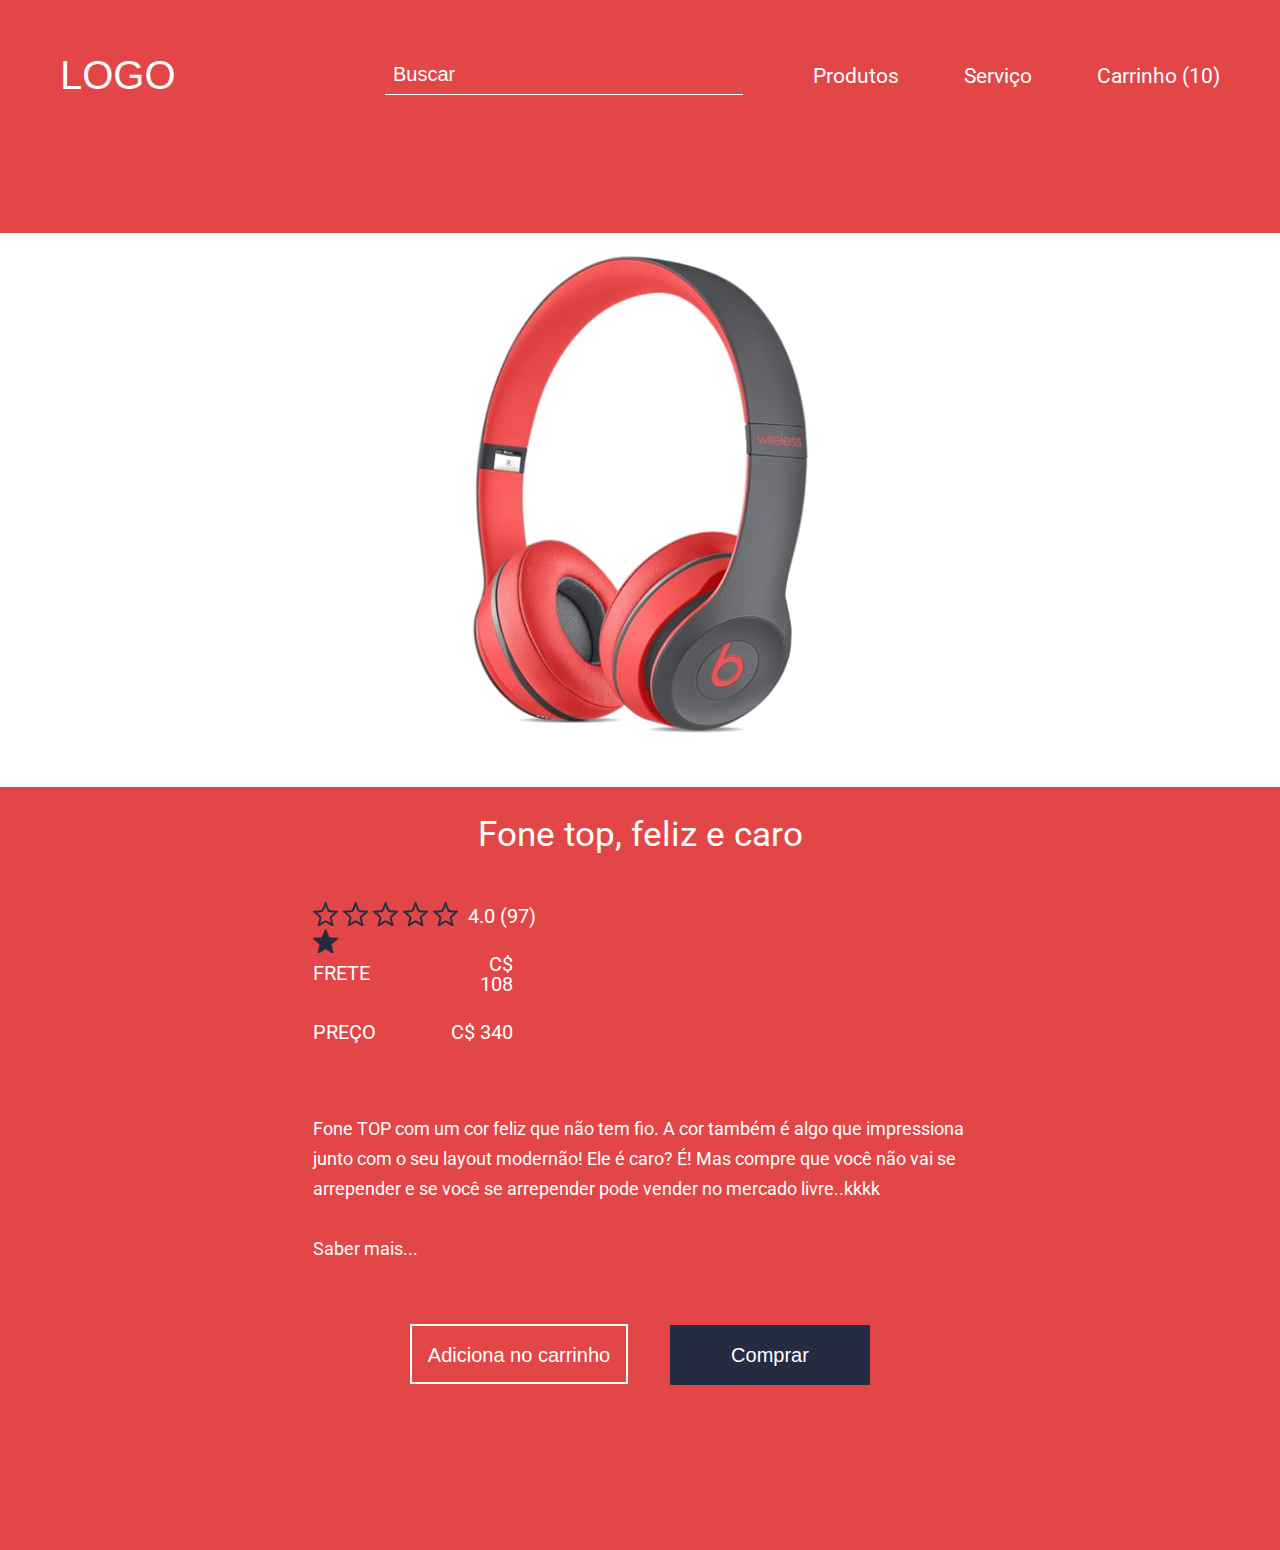
==== index.html @ 0a5196cf "Fim aula 015 - Preenchendo coração e estrelas" ====
<!DOCTYPE html>
<html>
  <head>
    <meta charset="utf-8" />
    <meta name="viewport" content="width=device-width; initial-scale=1.0" />
    <title>Loja de Fone</title>

    <link
      href="https://fonts.googleapis.com/css?family=Roboto:300,400,700"
      rel="stylesheet"
    />

    <link rel="stylesheet" href="css/reset.css" />
    <link rel="stylesheet" href="css/base.css" />
    <link rel="stylesheet" href="css/container-store.css" />
    <link rel="stylesheet" href="css/header-store.css" />
    <link rel="stylesheet" href="css/photo-product.css" />
    <link rel="stylesheet" href="css/wrap-product.css" />
    <link rel="stylesheet" href="css/description-product.css" />
    <link rel="stylesheet" href="css/button-store.css" />
  </head>

  <body>
    <div class="container-store">
      <header class="header-store">
        <h1 class="title">Logo</h1>

        <nav class="navigation">
          <input type="search" placeholder="Buscar" />
          <a class="action" href="http://collabcode.training">Produtos</a>
          <a class="action" href="http://collabcode.training">Serviço</a>
          <a class="action -last" href="http://collabcode.training"
            >Carrinho (10)</a
          >
        </nav>
      </header>

      <figure class="photo-product">
        <img class="photo" src="img/fone.png" alt="Fone de ouvido" />
      </figure>

      <section class="wrap-product">
        <dl class="description-product">
          <dt class="title">Fone top, feliz e caro</dt>

          <dd class="item -heart">
            <img class="icon" src="img/heart.png" alt="Like" />
            <img class="icon -active" src="img/heart-active.png" alt="Like" />
          </dd>
          <dd class="item -star">
            <ol>
              <li class="star -active">
                <img class="icon" src="img/star.png" alt="Estrela" />
                <img
                  class="icon -active"
                  src="img/star-active.png"
                  alt="Estrela"
                />
              </li>
              <li class="star">
                <img class="icon" src="img/star.png" alt="Estrela" />
                <img
                  class="icon -active"
                  src="img/star-active.png"
                  alt="Estrela"
                />
              </li>
              <li class="star">
                <img class="icon" src="img/star.png" alt="Estrela" />
                <img
                  class="icon -active"
                  src="img/star-active.png"
                  alt="Estrela"
                />
              </li>
              <li class="star">
                <img class="icon" src="img/star.png" alt="Estrela" />
                <img
                  class="icon -active"
                  src="img/star-active.png"
                  alt="Estrela"
                />
              </li>
              <li class="star">
                <img class="icon" src="img/star.png" alt="Estrela" />
                <img
                  class="icon -active"
                  src="img/star-active.png"
                  alt="Estrela"
                />
              </li>
            </ol>
          </dd>
          <dd class="item -number">4.0 (97)</dd>
          <dd class="item -info">
            <strong class="contrast">Frete</strong> C$ 108
          </dd>
          <dd class="item -info -last">
            <strong class="contrast">Preço</strong> C$ 340
          </dd>
          <dd class="text">
            Fone TOP com um cor feliz que não tem fio. A cor também é algo que
            impressiona junto com o seu layout modernão! Ele é caro? É! Mas
            compre que você não vai se arrepender e se você se arrepender pode
            vender no mercado livre..kkkk
          </dd>
          <dd class="text -more">
            <a href="" class="action">Saber mais...</a>
          </dd>
        </dl>

        <div class="buttons">
          <button class="button-store -second">Adiciona no carrinho</button>

          <a class="button-store" href="comprar.html">Comprar</a>
        </div>
      </section>
    </div>

    <script src="js/description-product.js"></script>
    <script src="js/home.js"></script>
  </body>
</html>
---- css/base.css ----
html,
body {
  height: 100%;
}

body {
  background-color: #252a34;
  background-image: linear-gradient(to bottom, #252a34, #ff2e63);
}
---- css/container-store.css ----
.container-store {
  box-sizing: border-box;
  background-color: #e24647;
  width: 90%;
  max-width: 1330px;
  padding: 55px 60px 165px 0;
  position: absolute;
  left: 50%;
  top: 50%;
  transform: translateX(-50%) translateY(-50%);
}

@media (max-width: 1470px), (max-height: 952px) {
  .container-store {
    position: static;
    transform: none;
    width: 100%;
    max-width: 100%;
  }
}

@media (max-width: 1310px) {
  .container-store {
    padding-right: 0;
  }
}

@media (max-height: 952px) {
  .container-store {
    max-width: 1330px;
    margin-left: auto;
    margin-right: auto;
  }
}
---- css/header-store.css ----
.header-store {
  color: #fff;
  overflow: hidden;
  margin-bottom: 138px;
  padding-left: 60px;
}

.header-store > .title {
  font-size: 40px;
  font-family: Arial, "Roboto", sans-serif;
  float: left;
  text-transform: uppercase;
  cursor: pointer;
}

.header-store > .navigation {
  font-size: 21px;
  font-family: "Segoe UI", "Roboto", sans-serif;
  float: right;
}

.header-store [type="search"] {
  background: transparent;
  border: none;
  border-bottom: 1px solid #fff;
  color: inherit;
  font-family: Arial, "Roboto", sans-serif;
  font-size: 20px;
  padding: 8px;
  width: 358px;
  margin-right: 65px;
  vertical-align: bottom;
}

.header-store [type="search"]::placeholder {
  color: inherit;
}

.header-store .action {
  display: inline-block;
  text-decoration: none;
  color: inherit;
  margin-right: 60px;
  padding-bottom: 8px;
  position: relative;
}

.header-store .action.-last {
  margin-right: 0;
}

.header-store .action:after {
  content: "";
  height: 1px;
  width: 100%;
  background-color: #fff;
  position: absolute;
  bottom: 0;
  left: 0;
  transform: scaleX(0);
  transition: transform 200ms linear;
  transform-origin: center left;
}

.header-store .action:hover:after {
  transform: scale(1);
}

@media (max-width: 1310px) {
  .header-store {
    padding-right: 60px;
  }
}

@media (max-width: 1235px) {
  .header-store {
    margin-bottom: 70px;
  }

  .header-store > .title {
    float: none;
    text-align: center;
    margin-bottom: 20px;
  }

  .header-store > .navigation {
    float: none;
    text-align: center;
  }
}

@media (max-width: 955px) {
  .header-store {
    padding-left: 30px;
    padding-right: 30px;
  }
  .header-store [type="search"] {
    display: none;
  }
}

@media (max-width: 530px) {
  .header-store {
    margin-bottom: 40px;
  }
  .header-store .action {
    margin-right: 30px;
  }
}

@media (max-width: 465px) {
  .header-store .action {
    margin-right: 15px;
  }
}

@media (max-width: 375px) {
  .header-store {
    padding-left: 16px;
    padding-right: 16px;
    margin-bottom: 20px;
  }

  .header-store .action {
    margin-right: 8px;
  }
}

@media (max-width: 335px) {
  .header-store > .navigation {
    display: none;
  }
}
---- css/photo-product.css ----
.photo-product {
  background-color: #fff;
  display: inline-block;
  height: 554px;
  vertical-align: middle;
  border-top-right-radius: 150px;
  border-bottom-right-radius: 150px;
  margin-right: 157px;
}

@media (max-width: 1325px) {
  .photo-product {
    margin-right: 140px;
    text-align: center;
  }
}

@media (max-width: 1310px) {
  .photo-product {
    display: block;
    margin-right: 0;
    margin-bottom: 30px;
    border-radius: 0;
  }
}

@media (max-width: 560px) {
  .photo-product {
    height: auto;
  }
  .photo-product > .photo {
    width: 100%;
  }
}
---- css/wrap-product.css ----
.wrap-product {
  display: inline-block;
  width: 554px;
  vertical-align: middle;
  position: relative;
}

.wrap-product > .buttons {
  position: absolute;
  bottom: 0;
  transform: translateY(calc(100% + 98px));
}

@media (max-width: 1310px) {
  .wrap-product {
    width: 100%;
  }

  .wrap-product > .buttons {
    position: static;
    width: 100%;

    margin-left: auto;
    margin-right: auto;
    text-align: center;
    transform: none;
  }
}
---- css/description-product.css ----
.description-product {
  font-family: "Roboto", sans-serif;
  color: #fff;
}

.description-product > .title {
  font-size: 25px;
  margin-bottom: 50px;
}

.description-product > .item {
  font-size: 20px;
  margin-bottom: 28px;
}

.description-product > .item.-heart {
  position: absolute;
  transform: translateX(-100%);
  top: 8px;
  left: -47px;
  cursor: pointer;
  width: 33;
  height: 29px;
}

.description-product > .item.-active {
  background-color: #252c41;
}

.description-product > .item.-star {
  margin-bottom: 10px;
  cursor: pointer;
}

.description-product .icon {
  transition: transform 50ms linear;
}

.description-product .icon:hover {
  transform: scale(1.1);
}

.description-product .icon.-active {
  display: none;
}

.description-product > .item.-active .icon {
  display: none;
}

.description-product > .item.-active .icon.-active {
  display: block;
}

.description-product .star {
  display: inline-block;
}

.description-product .star.-active > .-icon {
  display: none;
}

.description-product .star.-active > .-active {
  display: block;
}

.description-product > .item.-star + .item {
  margin-left: 7px;
}

.description-product > .item.-info {
  width: 200px;
  text-align: right;
}

.description-product > .item.-last {
  margin-bottom: 72px;
}

.description-product .contrast {
  text-transform: uppercase;
  float: left;
}

.description-product > .text {
  font-size: 18px;
  line-height: 30px;
  margin-bottom: 30px;
}

.description-product > .text.-more {
  margin-bottom: 0;
}

.description-product .action {
  color: inherit;
  text-decoration: none;
}

@media (max-width: 1310px) {
  .description-product {
    width: 50%;
    min-width: 655px;
    margin: 0 auto 60px;
  }

  .description-product > .title {
    font-size: 35px;
    text-align: center;
  }

  .description-product > .item.-star {
    float: left;
    margin-right: 10px;
  }
  .description-product > .item.-number {
    padding-top: 4px;
  }
}

@media (max-width: 720px) {
  .description-product {
    width: 90%;
    min-width: auto;
  }
}
---- css/button-store.css ----
.button-store {
  display: inline-block;
  box-sizing: border-box;
  background-color: #252c41;
  font-size: 20px;
  color: #fff;
  font-family: Arial, "Roboto", sans-serif;
  width: 200px;
  height: 60px;
  line-height: 60px;
  margin-right: 0;
  text-align: center;
  text-decoration: none;
  border: none;
  cursor: pointer;

  transition: all 300ms linear;
}

.button-store:hover,
.button-store:focus {
  background-color: #fff;
  color: #e24647;
}

.button-store:active {
  transform: scale(0.9);
}

.button-store.-second {
  background-color: transparent;
  border: 2px solid #fff;
  width: 218px;
  line-height: 56px;
  margin-right: 38px;
}

.button-store.-second:hover,
.button-store.-second:focus {
  background-color: #fff;
  color: #e24647;
}

.button-store > button,
.button-store > a {
  font-size: inherit;
  background-color: inherit;
  border: none;
  color: inherit;
  text-decoration: inherit;
}

@media (max-width: 500px) {
  .button-store.-second {
    margin-right: 20px;
  }
}

@media (max-width: 470px) {
  .button-store,
  .button-store.-second {
    display: block;
    width: 90%;
    margin-left: auto;
    margin-right: auto;
  }

  .button-store.-second {
    margin-bottom: 20px;
  }
}
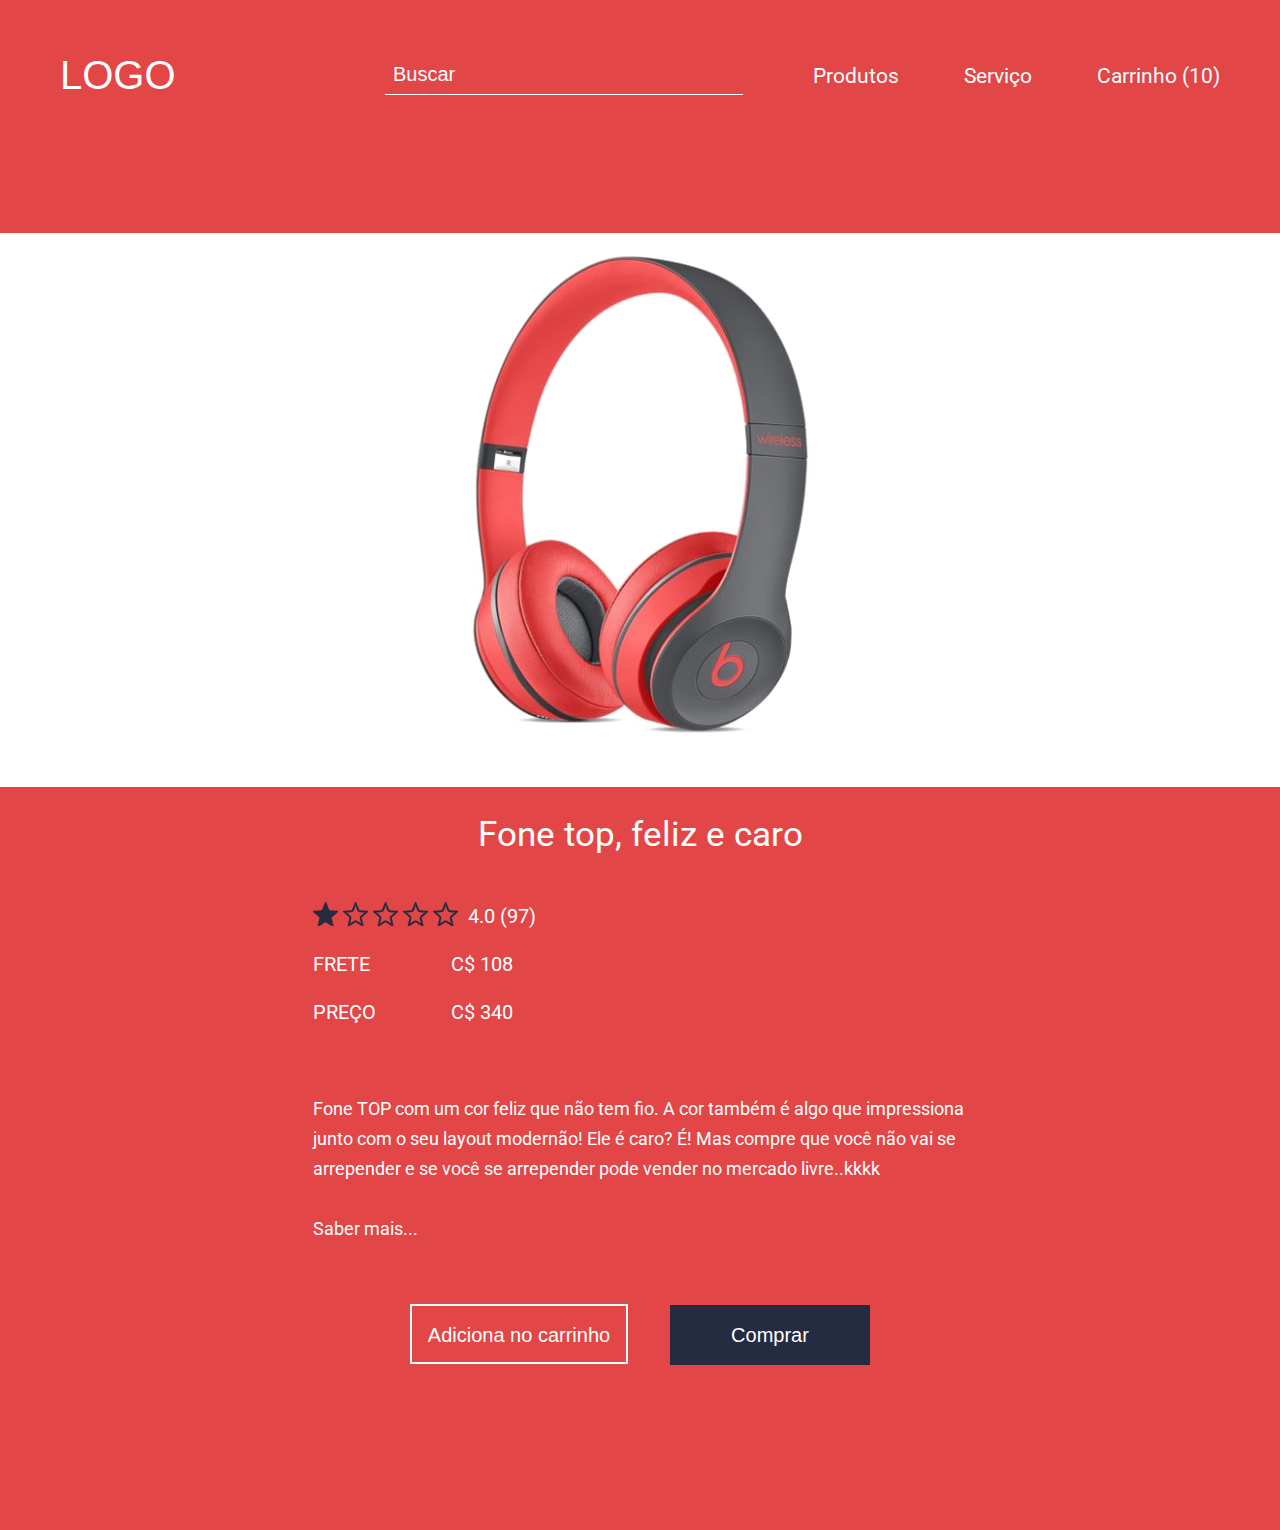
==== commit 19a5f906: "[015] - Desafio Único" ====
--- a/index.html
+++ b/index.html
@@ -49,7 +49,7 @@
           </dd>
           <dd class="item -star">
             <ol>
-              <li class="star -active">
+              <li class="star -active" id="1">
                 <img class="icon" src="img/star.png" alt="Estrela" />
                 <img
                   class="icon -active"
@@ -57,7 +57,7 @@
                   alt="Estrela"
                 />
               </li>
-              <li class="star">
+              <li class="star" id="2">
                 <img class="icon" src="img/star.png" alt="Estrela" />
                 <img
                   class="icon -active"
@@ -65,7 +65,7 @@
                   alt="Estrela"
                 />
               </li>
-              <li class="star">
+              <li class="star" id="3">
                 <img class="icon" src="img/star.png" alt="Estrela" />
                 <img
                   class="icon -active"
@@ -73,7 +73,7 @@
                   alt="Estrela"
                 />
               </li>
-              <li class="star">
+              <li class="star" id="4">
                 <img class="icon" src="img/star.png" alt="Estrela" />
                 <img
                   class="icon -active"
@@ -81,7 +81,7 @@
                   alt="Estrela"
                 />
               </li>
-              <li class="star">
+              <li class="star" id="5">
                 <img class="icon" src="img/star.png" alt="Estrela" />
                 <img
                   class="icon -active"
--- a/css/description-product.css
+++ b/css/description-product.css
@@ -56,11 +56,11 @@
   display: inline-block;
 }
 
-.description-product .star.-active > .-icon {
+.description-product .star.-active > .icon {
   display: none;
 }
 
-.description-product .star.-active > .-active {
+.description-product .star.-active > .icon.-active {
   display: block;
 }
 
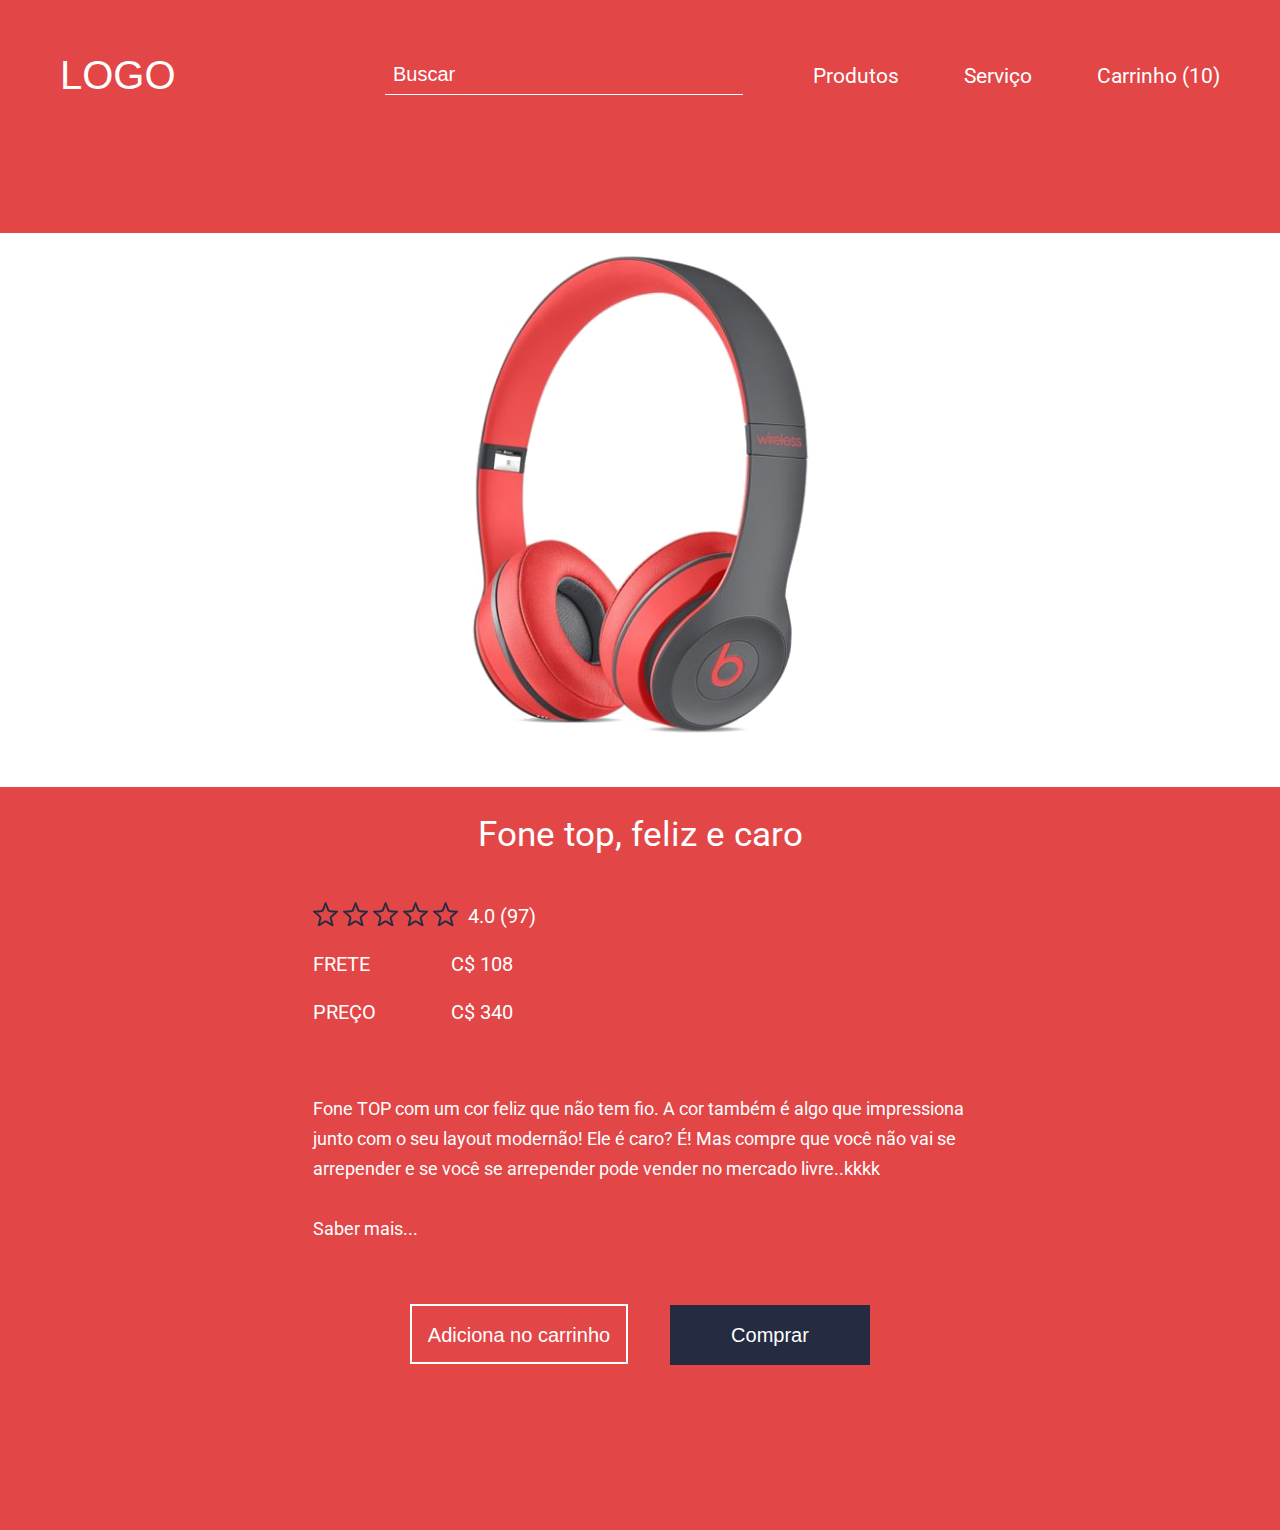
==== commit 5cd80908: "Fim aula 016 - Preenchimento das estrelas" ====
--- a/index.html
+++ b/index.html
@@ -49,7 +49,7 @@
           </dd>
           <dd class="item -star">
             <ol>
-              <li class="star -active" id="1">
+              <li class="star">
                 <img class="icon" src="img/star.png" alt="Estrela" />
                 <img
                   class="icon -active"
@@ -57,7 +57,7 @@
                   alt="Estrela"
                 />
               </li>
-              <li class="star" id="2">
+              <li class="star">
                 <img class="icon" src="img/star.png" alt="Estrela" />
                 <img
                   class="icon -active"
@@ -65,7 +65,7 @@
                   alt="Estrela"
                 />
               </li>
-              <li class="star" id="3">
+              <li class="star">
                 <img class="icon" src="img/star.png" alt="Estrela" />
                 <img
                   class="icon -active"
@@ -73,7 +73,7 @@
                   alt="Estrela"
                 />
               </li>
-              <li class="star" id="4">
+              <li class="star">
                 <img class="icon" src="img/star.png" alt="Estrela" />
                 <img
                   class="icon -active"
@@ -81,7 +81,7 @@
                   alt="Estrela"
                 />
               </li>
-              <li class="star" id="5">
+              <li class="star">
                 <img class="icon" src="img/star.png" alt="Estrela" />
                 <img
                   class="icon -active"
--- a/css/description-product.css
+++ b/css/description-product.css
@@ -21,10 +21,6 @@
   cursor: pointer;
   width: 33;
   height: 29px;
-}
-
-.description-product > .item.-active {
-  background-color: #252c41;
 }
 
 .description-product > .item.-star {
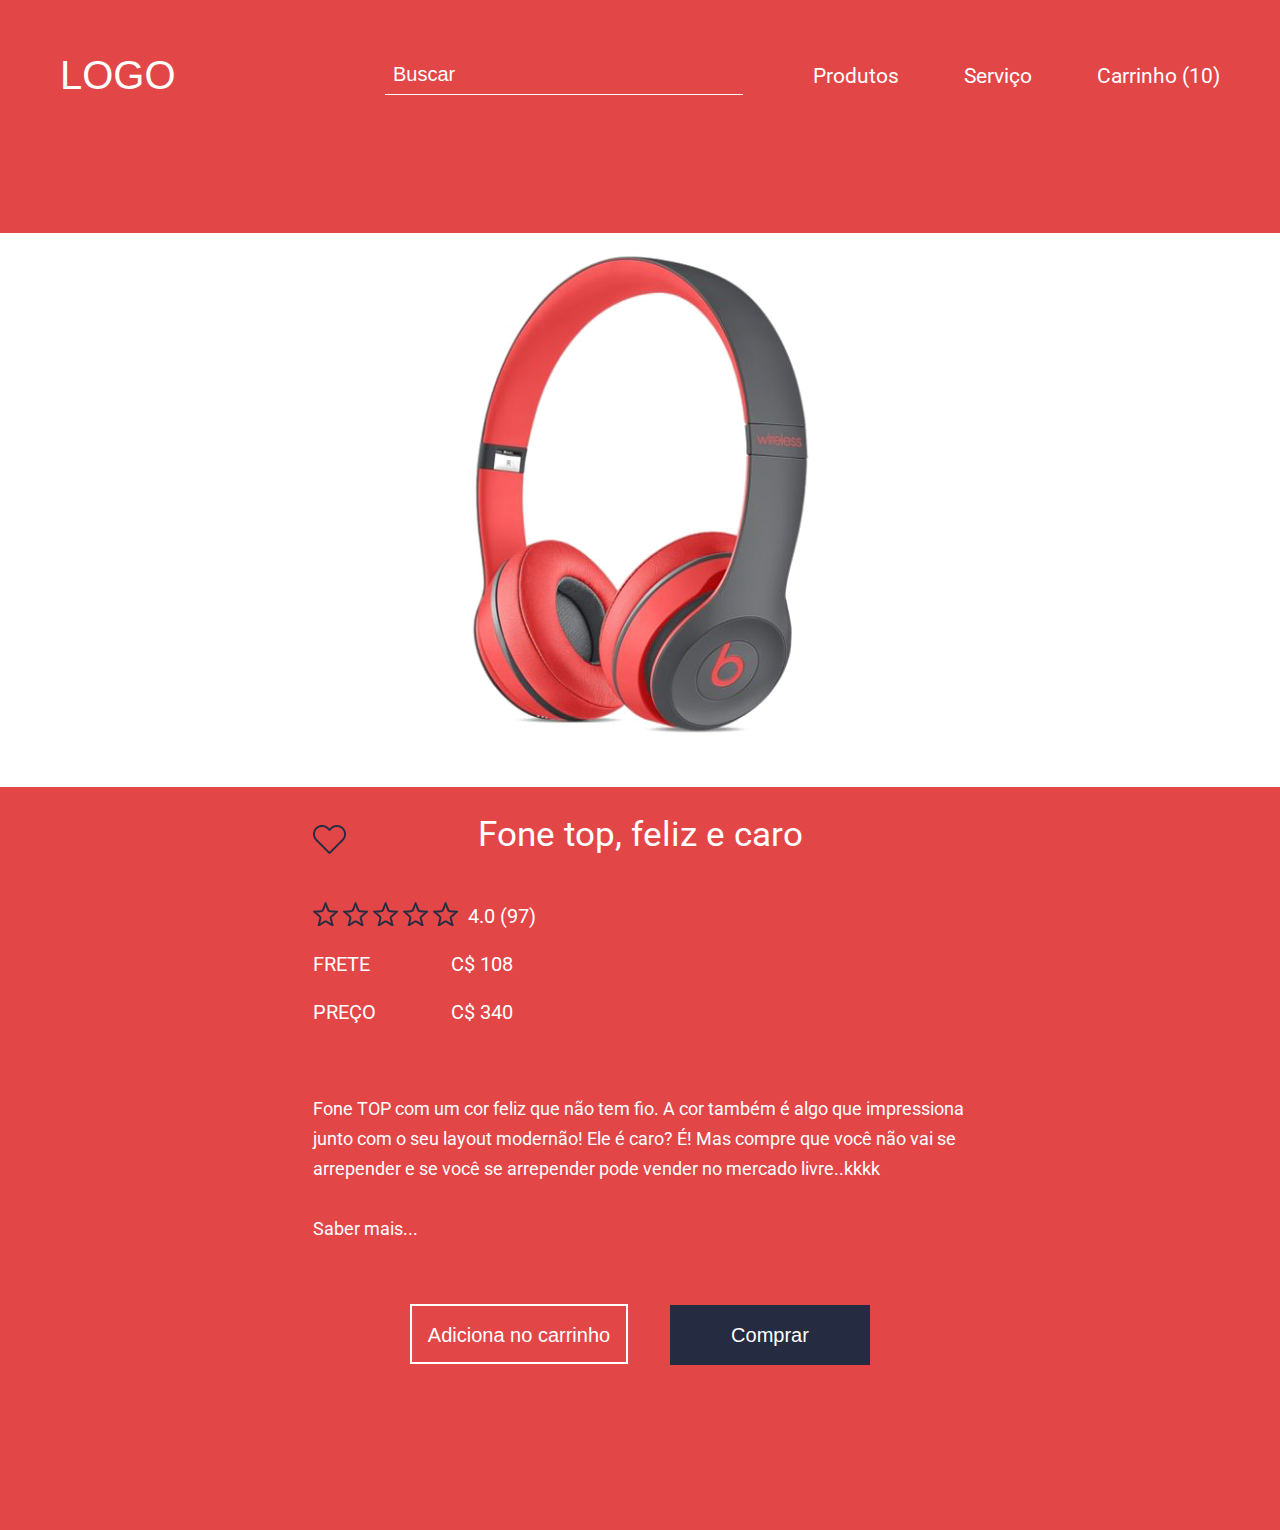
==== commit ad6a5d92: "Aula 017 - Fim (Coração adaptado e busca escondendo e voltando)" ====
--- a/index.html
+++ b/index.html
@@ -117,6 +117,7 @@
       </section>
     </div>
 
+    <script src="js/header-store.js"></script>
     <script src="js/description-product.js"></script>
     <script src="js/home.js"></script>
   </body>
--- a/css/header-store.css
+++ b/css/header-store.css
@@ -95,7 +95,18 @@
     padding-right: 30px;
   }
   .header-store [type="search"] {
-    display: none;
+    position: absolute;
+    top: 0;
+    left: 0;
+    transform: translateX(-88%);
+    background-color: #fff;
+    color: #000;
+    transition: transform 200ms linear;
+  }
+
+  .header-store .-active[type="search"] {
+    transition: transform 600ms cubic-bezier(0, 0, 0.96, 1.26);
+    transform: translateX(0);
   }
 }
 
--- a/css/description-product.css
+++ b/css/description-product.css
@@ -105,6 +105,11 @@
     text-align: center;
   }
 
+  .description-product > .item.-heart {
+    transform: none;
+    left: auto;
+  }
+
   .description-product > .item.-star {
     float: left;
     margin-right: 10px;
@@ -120,3 +125,9 @@
     min-width: auto;
   }
 }
+
+@media (max-width: 475px) {
+  .description-product > .item.-heart {
+    position: static;
+  }
+}
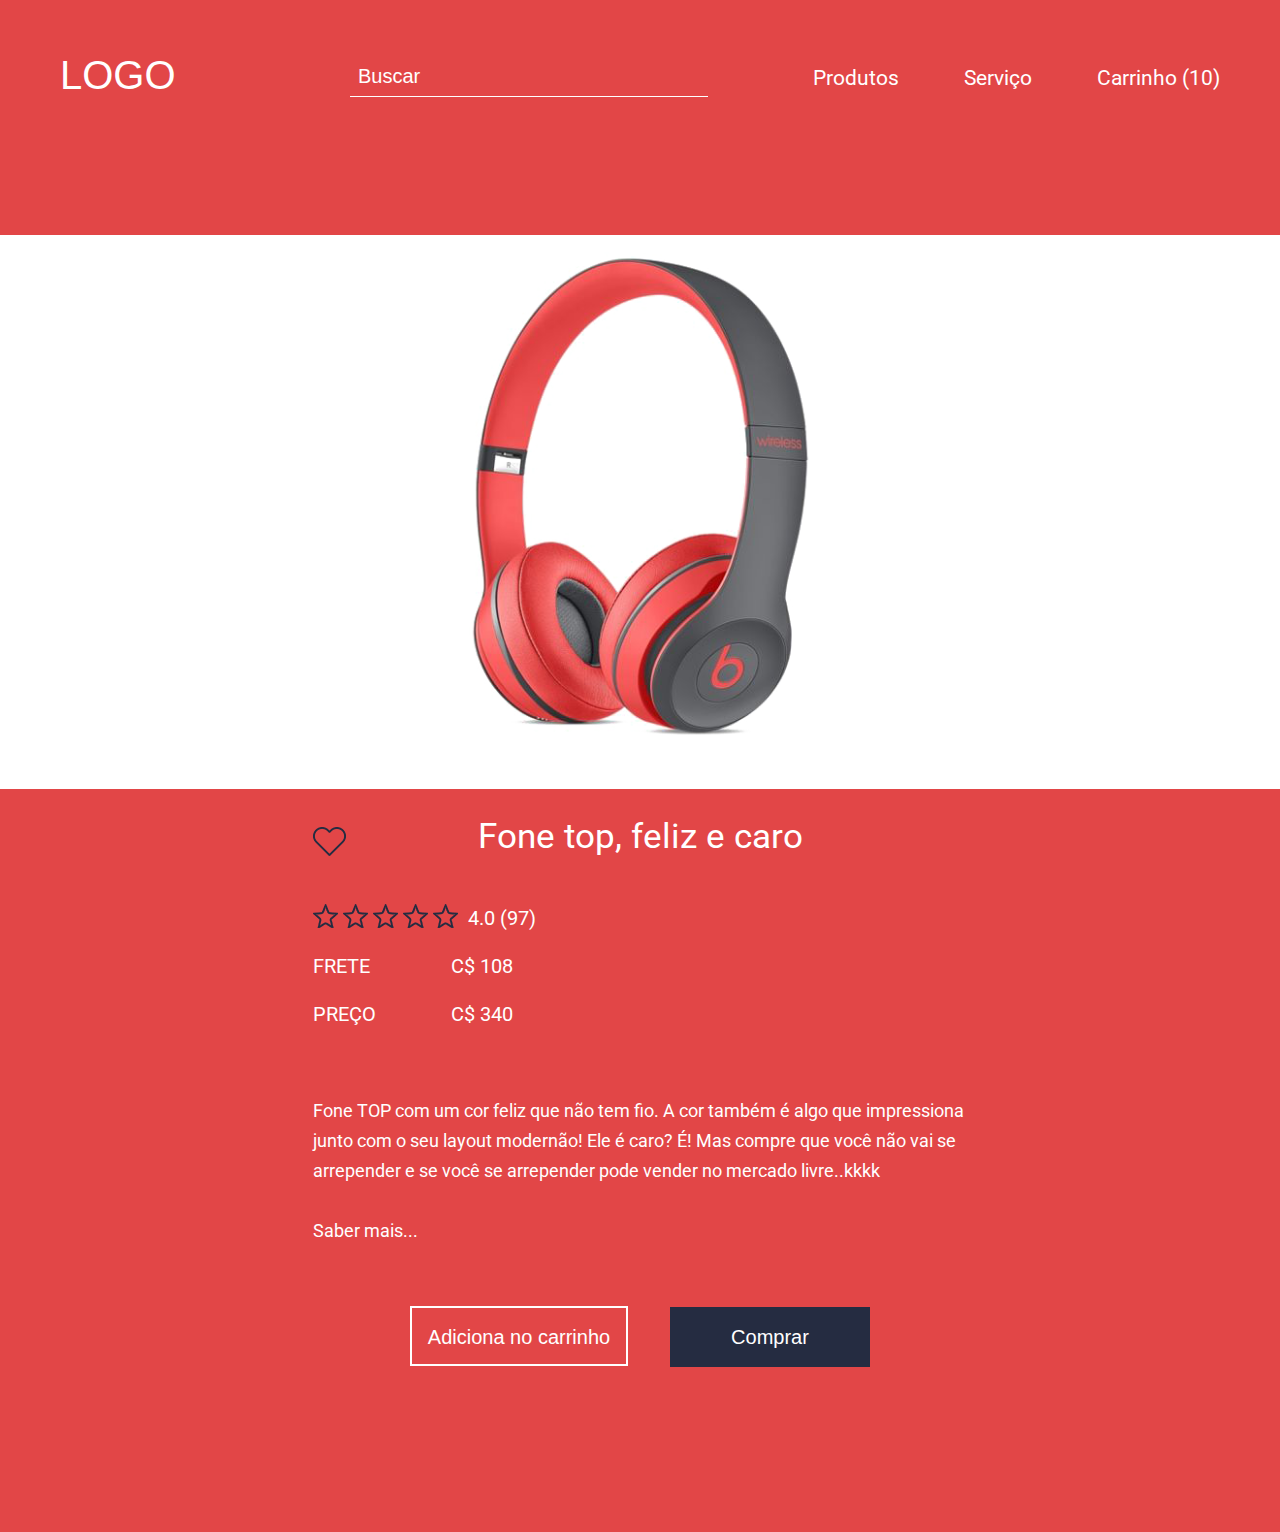
==== commit 4325762c: "[017] - Desafio Báscio e Itermediário" ====
--- a/index.html
+++ b/index.html
@@ -27,6 +27,7 @@
 
         <nav class="navigation">
           <input type="search" placeholder="Buscar" />
+          <img class="img-search" src="img/search.png" alt="Busca" />
           <a class="action" href="http://collabcode.training">Produtos</a>
           <a class="action" href="http://collabcode.training">Serviço</a>
           <a class="action -last" href="http://collabcode.training"
--- a/css/header-store.css
+++ b/css/header-store.css
@@ -34,6 +34,12 @@
 
 .header-store [type="search"]::placeholder {
   color: inherit;
+}
+
+.header-store .img-search {
+  height: 30px;
+  width: 30px;
+  visibility: hidden;
 }
 
 .header-store .action {
@@ -89,11 +95,26 @@
   }
 }
 
-@media (max-width: 955px) {
+@media (max-width: 990px) {
   .header-store {
     padding-left: 30px;
     padding-right: 30px;
   }
+  .header-store .img-search {
+    visibility: visible;
+    position: absolute;
+    top: 0;
+    left: 0;
+    margin-top: 5px;
+    margin-left: 5px;
+    transition: margin-left 200ms linear;
+  }
+
+  .header-store .img-search.-active {
+    transition: margin-left 600ms cubic-bezier(0, 0, 0.96, 1.26);
+    margin-left: 320px;
+  }
+
   .header-store [type="search"] {
     position: absolute;
     top: 0;
@@ -102,6 +123,7 @@
     background-color: #fff;
     color: #000;
     transition: transform 200ms linear;
+    display: inline-block;
   }
 
   .header-store .-active[type="search"] {
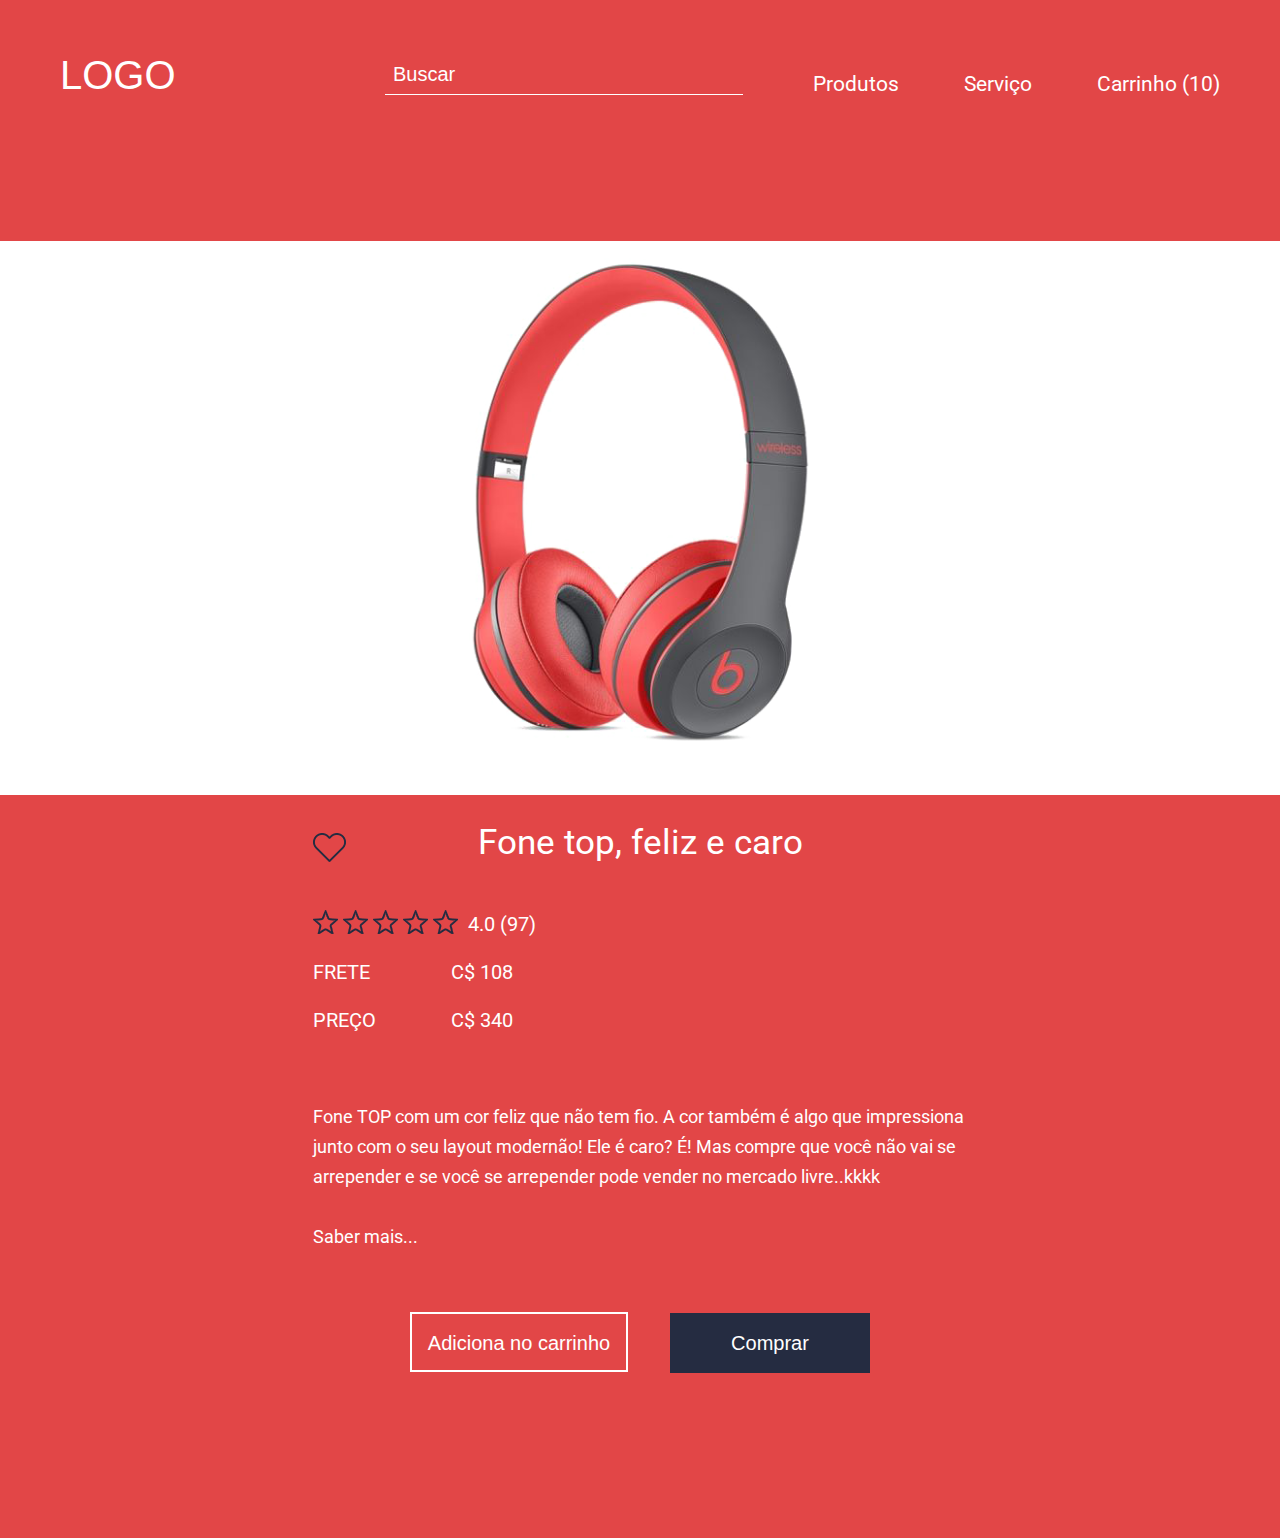
==== commit 0d282447: "Aula 018 - Fim (Buscar responsivo)" ====
--- a/index.html
+++ b/index.html
@@ -14,6 +14,7 @@
     <link rel="stylesheet" href="css/base.css" />
     <link rel="stylesheet" href="css/container-store.css" />
     <link rel="stylesheet" href="css/header-store.css" />
+    <link rel="stylesheet" href="css/input-search.css" />
     <link rel="stylesheet" href="css/photo-product.css" />
     <link rel="stylesheet" href="css/wrap-product.css" />
     <link rel="stylesheet" href="css/description-product.css" />
@@ -26,8 +27,15 @@
         <h1 class="title">Logo</h1>
 
         <nav class="navigation">
-          <input type="search" placeholder="Buscar" />
-          <img class="img-search" src="img/search.png" alt="Busca" />
+          <form class="input-search">
+            <input class="content" type="search" placeholder="Buscar" /><!--
+            --><input
+              class="icon -open -active"
+              type="image"
+              src="img/search.svg"
+            /><!--
+            --><input class="icon -close" type="image" src="img/close.svg" />
+          </form>
           <a class="action" href="http://collabcode.training">Produtos</a>
           <a class="action" href="http://collabcode.training">Serviço</a>
           <a class="action -last" href="http://collabcode.training"
@@ -118,7 +126,7 @@
       </section>
     </div>
 
-    <script src="js/header-store.js"></script>
+    <script src="js/input-search.js"></script>
     <script src="js/description-product.js"></script>
     <script src="js/home.js"></script>
   </body>
--- a/css/header-store.css
+++ b/css/header-store.css
@@ -17,29 +17,6 @@
   font-size: 21px;
   font-family: "Segoe UI", "Roboto", sans-serif;
   float: right;
-}
-
-.header-store [type="search"] {
-  background: transparent;
-  border: none;
-  border-bottom: 1px solid #fff;
-  color: inherit;
-  font-family: Arial, "Roboto", sans-serif;
-  font-size: 20px;
-  padding: 8px;
-  width: 358px;
-  margin-right: 65px;
-  vertical-align: bottom;
-}
-
-.header-store [type="search"]::placeholder {
-  color: inherit;
-}
-
-.header-store .img-search {
-  height: 30px;
-  width: 30px;
-  visibility: hidden;
 }
 
 .header-store .action {
@@ -95,40 +72,10 @@
   }
 }
 
-@media (max-width: 990px) {
+@media (max-width: 955px) {
   .header-store {
     padding-left: 30px;
     padding-right: 30px;
-  }
-  .header-store .img-search {
-    visibility: visible;
-    position: absolute;
-    top: 0;
-    left: 0;
-    margin-top: 5px;
-    margin-left: 5px;
-    transition: margin-left 200ms linear;
-  }
-
-  .header-store .img-search.-active {
-    transition: margin-left 600ms cubic-bezier(0, 0, 0.96, 1.26);
-    margin-left: 320px;
-  }
-
-  .header-store [type="search"] {
-    position: absolute;
-    top: 0;
-    left: 0;
-    transform: translateX(-88%);
-    background-color: #fff;
-    color: #000;
-    transition: transform 200ms linear;
-    display: inline-block;
-  }
-
-  .header-store .-active[type="search"] {
-    transition: transform 600ms cubic-bezier(0, 0, 0.96, 1.26);
-    transform: translateX(0);
   }
 }
 
@@ -151,7 +98,6 @@
   .header-store {
     padding-left: 16px;
     padding-right: 16px;
-    margin-bottom: 20px;
   }
 
   .header-store .action {
@@ -160,7 +106,7 @@
 }
 
 @media (max-width: 335px) {
-  .header-store > .navigation {
+  .header-store .action {
     display: none;
   }
 }
--- a/css/input-search.css
+++ b/css/input-search.css
@@ -0,0 +1,66 @@
+.input-search {
+  display: inline-block;
+}
+
+.input-search > .content {
+  background: transparent;
+  border: none;
+  border-bottom: 1px solid #fff;
+  color: inherit;
+  font-family: Arial, "Roboto", sans-serif;
+  font-size: 20px;
+  padding: 8px;
+  width: 358px;
+  margin-right: 65px;
+  vertical-align: bottom;
+}
+
+.input-search > .content::placeholder {
+  color: inherit;
+}
+
+.input-search > .icon {
+  display: none;
+}
+
+@media (max-width: 955px) {
+  .input-search {
+    position: absolute;
+    top: 0;
+    left: 0;
+    transform: translateX(calc(-100% + 40px));
+    transition: transform 200ms linear;
+  }
+
+  .input-search.-active {
+    transition: transform 200ms linear;
+    transform: translateX(0);
+  }
+
+  .input-search > .content {
+    background-color: #fff;
+    color: #000;
+    margin-right: 0;
+    vertical-align: middle;
+  }
+
+  .input-search > .icon {
+    display: none;
+    background-color: #fff;
+    box-sizing: border-box;
+    height: 40px;
+    width: 40px;
+    padding: 8px;
+    vertical-align: middle;
+  }
+
+  .input-search > .icon.-active {
+    display: inline-block;
+  }
+}
+
+@media (max-width: 400px) {
+  .input-search .content {
+    width: 85vw;
+  }
+}
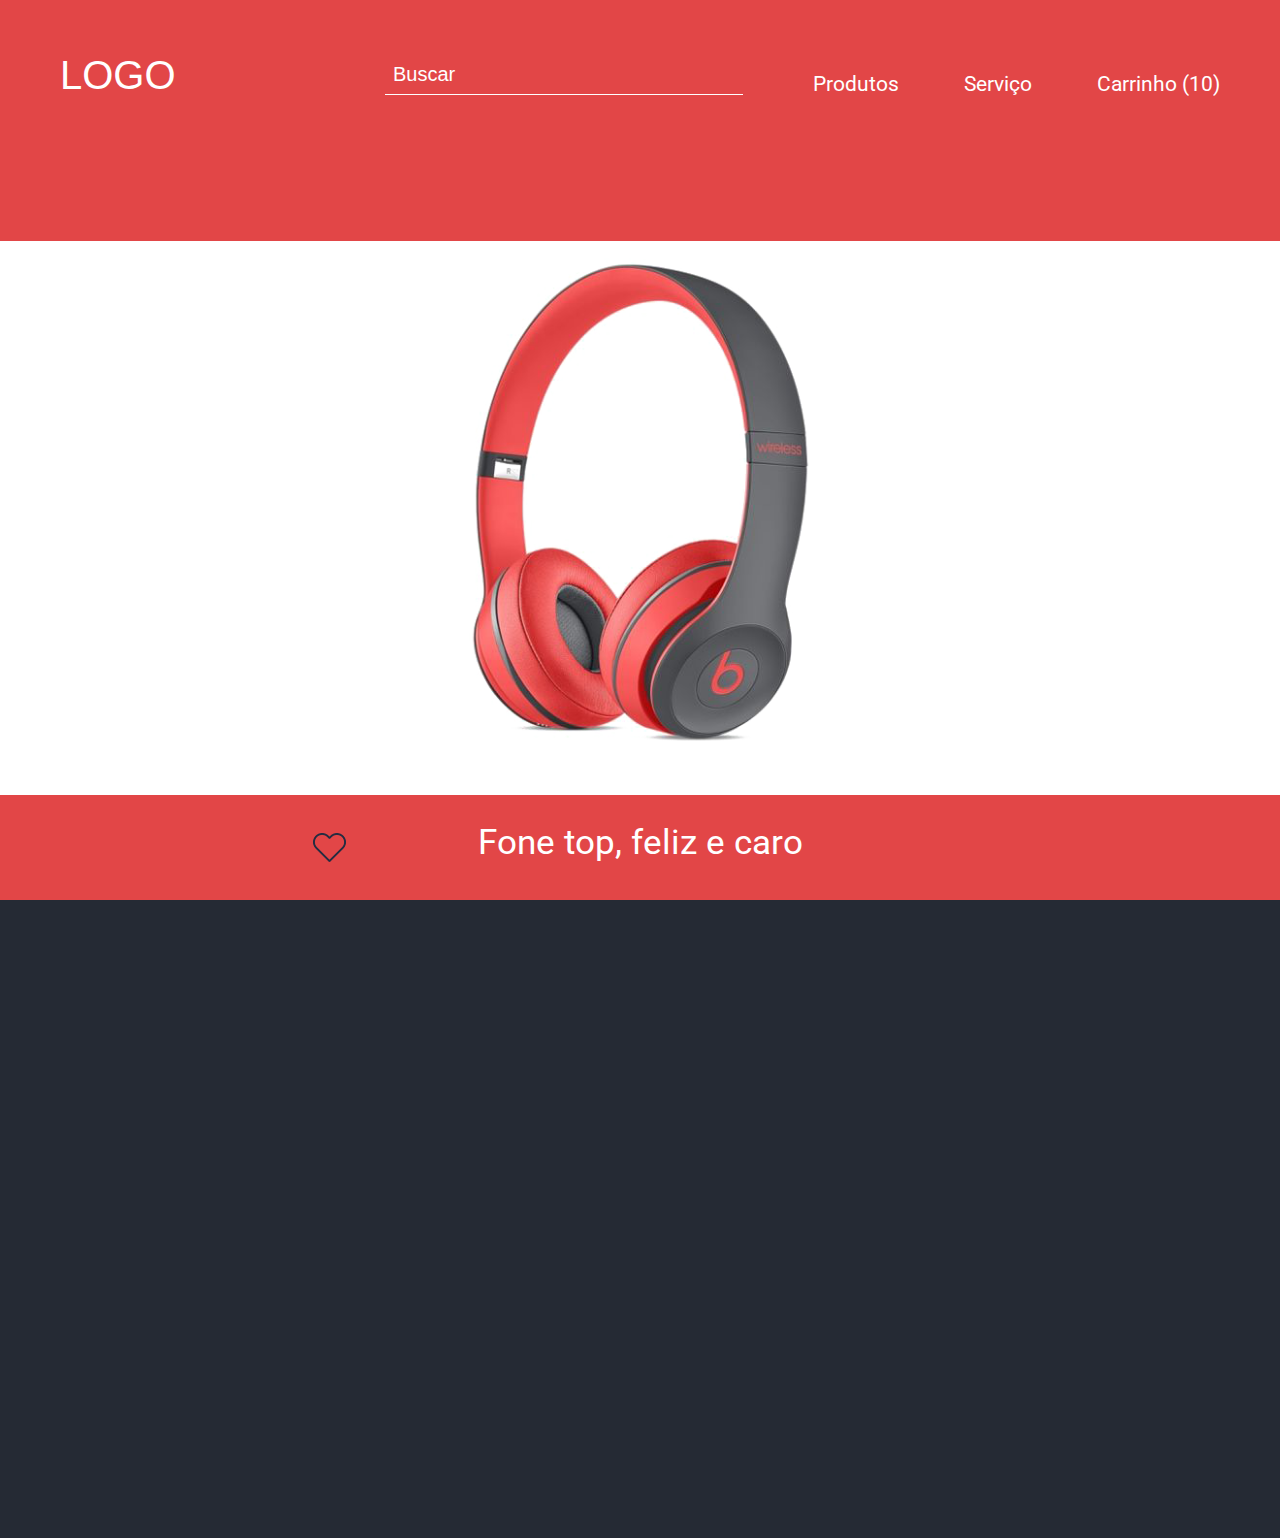
==== commit edcf2749: "[018] - Desafio Único" ====
--- a/index.html
+++ b/index.html
@@ -14,6 +14,7 @@
     <link rel="stylesheet" href="css/base.css" />
     <link rel="stylesheet" href="css/container-store.css" />
     <link rel="stylesheet" href="css/header-store.css" />
+    <link rel="stylesheet" href="css/menu-hamburguer.css" />
     <link rel="stylesheet" href="css/input-search.css" />
     <link rel="stylesheet" href="css/photo-product.css" />
     <link rel="stylesheet" href="css/wrap-product.css" />
@@ -41,6 +42,17 @@
           <a class="action -last" href="http://collabcode.training"
             >Carrinho (10)</a
           >
+          <form class="menu-hamburguer">
+            <input class="icon -open -active" type="image" src="img/menu.svg" />
+            <input class="icon -close" type="image" src="img/close.svg" />
+            <ul class="list">
+              <a class="action" href="http://collabcode.training">Produtos</a>
+              <a class="action" href="http://collabcode.training">Serviço</a>
+              <a class="action -last" href="http://collabcode.training"
+                >Carrinho (10)</a
+              >
+            </ul>
+          </form>
         </nav>
       </header>
 
@@ -126,6 +138,7 @@
       </section>
     </div>
 
+    <script src="js/menu-hamburguer.js"></script>
     <script src="js/input-search.js"></script>
     <script src="js/description-product.js"></script>
     <script src="js/home.js"></script>
--- a/css/base.css
+++ b/css/base.css
@@ -1,6 +1,7 @@
 html,
 body {
   height: 100%;
+  overflow-x: hidden;
 }
 
 body {
--- a/css/header-store.css
+++ b/css/header-store.css
@@ -106,7 +106,7 @@
 }
 
 @media (max-width: 335px) {
-  .header-store .action {
+  .header-store .navigation > .action {
     display: none;
   }
 }
--- a/css/menu-hamburguer.css
+++ b/css/menu-hamburguer.css
@@ -0,0 +1,38 @@
+.menu-hamburguer {
+  display: none;
+}
+
+.menu-hamburguer > .icon {
+  background-color: #fff;
+  height: 40px;
+  width: 40px;
+  display: none;
+}
+
+@media (max-width: 335px) {
+  .menu-hamburguer {
+    display: block;
+    position: absolute;
+    top: 0;
+    right: 0;
+    color: #000;
+    transform: translateX(calc(100% - 40px));
+    transition: transform 200ms linear;
+  }
+
+  .menu-hamburguer.-active {
+    transform: translateX(calc(100% - 160px));
+    transition: transform 200ms linear;
+  }
+
+  .menu-hamburguer .list {
+    display: inline-grid;
+    vertical-align: top;
+    background-color: #fff;
+    margin-left: -6px;
+  }
+
+  .menu-hamburguer > .icon.-active {
+    display: inline-block;
+  }
+}
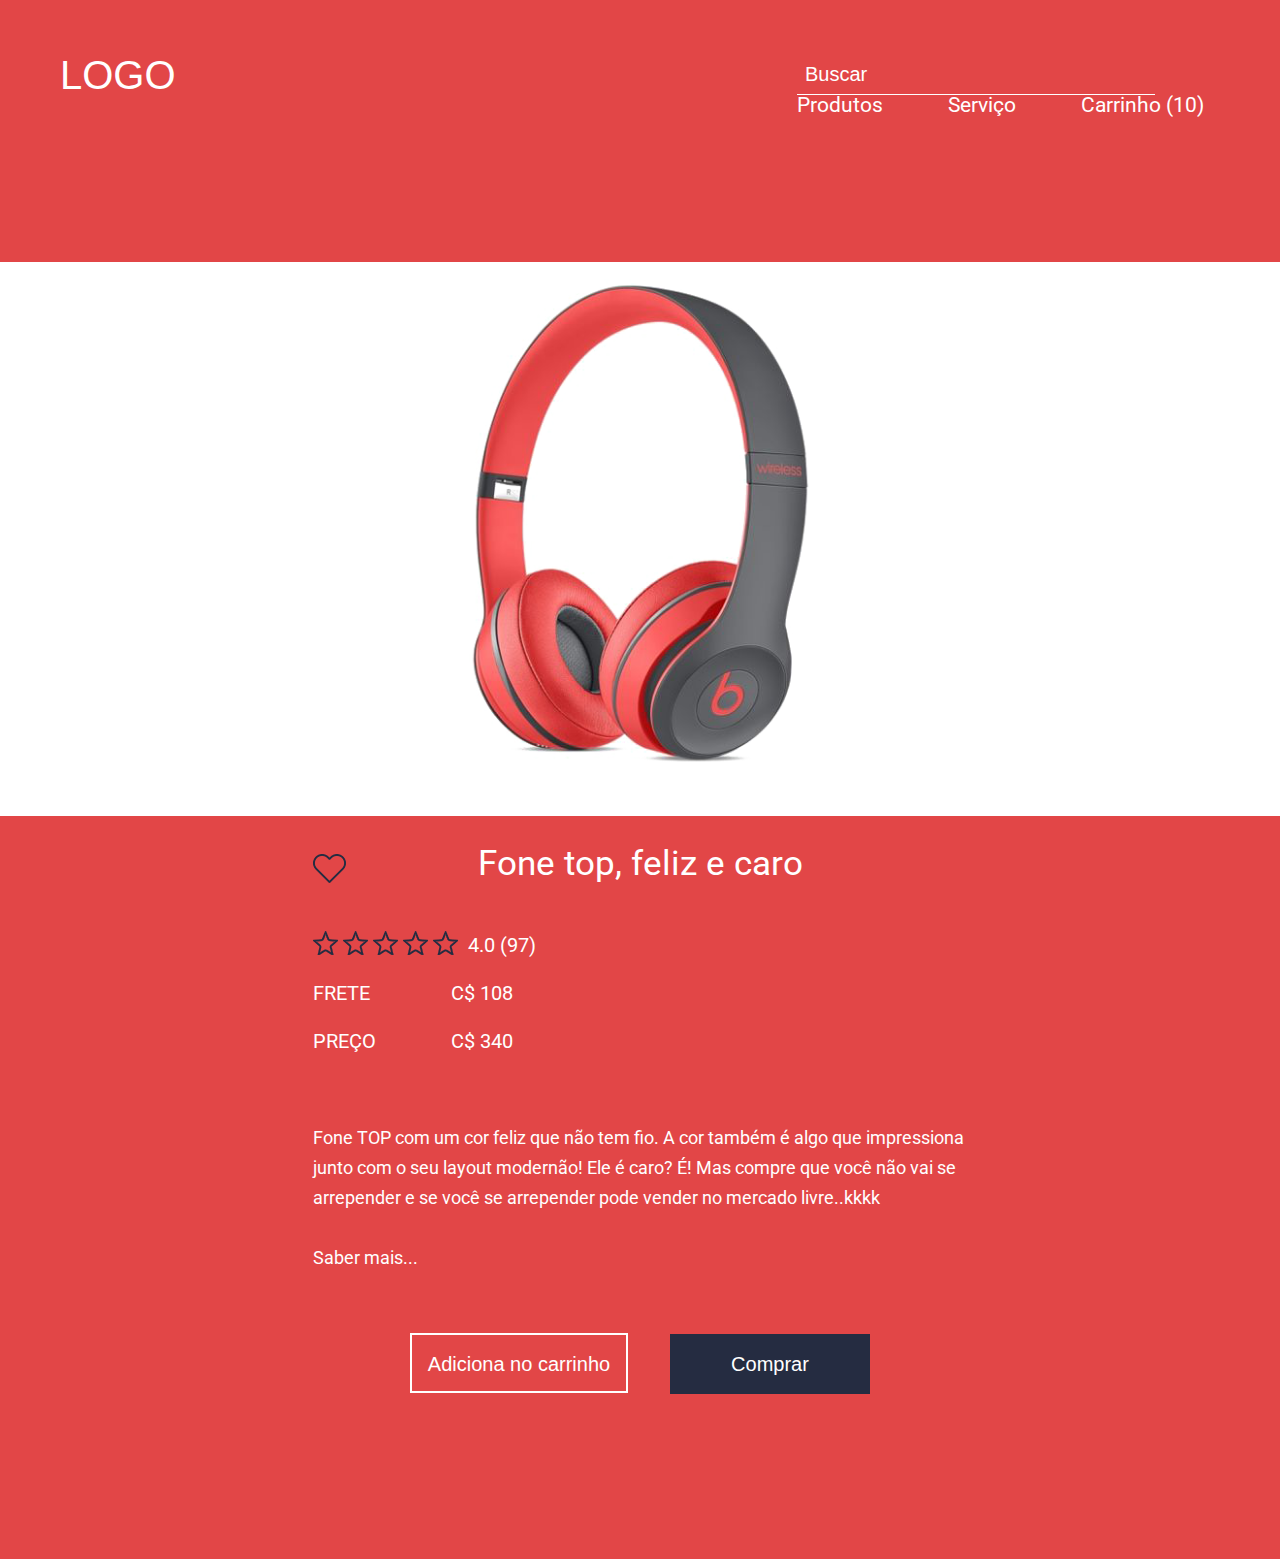
==== commit 3740aa59: "Aula 019 - Fim (Menu hamburguer)" ====
--- a/index.html
+++ b/index.html
@@ -14,7 +14,6 @@
     <link rel="stylesheet" href="css/base.css" />
     <link rel="stylesheet" href="css/container-store.css" />
     <link rel="stylesheet" href="css/header-store.css" />
-    <link rel="stylesheet" href="css/menu-hamburguer.css" />
     <link rel="stylesheet" href="css/input-search.css" />
     <link rel="stylesheet" href="css/photo-product.css" />
     <link rel="stylesheet" href="css/wrap-product.css" />
@@ -37,22 +36,20 @@
             /><!--
             --><input class="icon -close" type="image" src="img/close.svg" />
           </form>
-          <a class="action" href="http://collabcode.training">Produtos</a>
-          <a class="action" href="http://collabcode.training">Serviço</a>
-          <a class="action -last" href="http://collabcode.training"
-            >Carrinho (10)</a
-          >
-          <form class="menu-hamburguer">
-            <input class="icon -open -active" type="image" src="img/menu.svg" />
-            <input class="icon -close" type="image" src="img/close.svg" />
-            <ul class="list">
+          <ul id="menu" class="list">
+            <li class="item -menu"><a href="#menu" class="menu">Menu</a></li>
+            <li class="item">
               <a class="action" href="http://collabcode.training">Produtos</a>
+            </li>
+            <li class="item">
               <a class="action" href="http://collabcode.training">Serviço</a>
-              <a class="action -last" href="http://collabcode.training"
+            </li>
+            <li class="item -last">
+              <a class="action" href="http://collabcode.training"
                 >Carrinho (10)</a
               >
-            </ul>
-          </form>
+            </li>
+          </ul>
         </nav>
       </header>
 
@@ -138,7 +135,7 @@
       </section>
     </div>
 
-    <script src="js/menu-hamburguer.js"></script>
+    <script src="js/header-store.js"></script>
     <script src="js/input-search.js"></script>
     <script src="js/description-product.js"></script>
     <script src="js/home.js"></script>
--- a/css/base.css
+++ b/css/base.css
@@ -1,10 +1,15 @@
 html,
 body {
   height: 100%;
-  overflow-x: hidden;
 }
 
 body {
   background-color: #252a34;
   background-image: linear-gradient(to bottom, #252a34, #ff2e63);
 }
+
+@media (max-width: 355px) {
+  body {
+    overflow-x: hidden;
+  }
+}
--- a/css/header-store.css
+++ b/css/header-store.css
@@ -19,17 +19,24 @@
   float: right;
 }
 
+.header-store .item {
+  display: inline-block;
+  margin-right: 60px;
+  padding-bottom: 8px;
+}
+
+.header-store .item.-menu {
+  display: none;
+}
+
+.header-store .item.-last {
+  margin-right: 0;
+}
+
 .header-store .action {
-  display: inline-block;
   text-decoration: none;
   color: inherit;
-  margin-right: 60px;
-  padding-bottom: 8px;
   position: relative;
-}
-
-.header-store .action.-last {
-  margin-right: 0;
 }
 
 .header-store .action:after {
@@ -83,13 +90,13 @@
   .header-store {
     margin-bottom: 40px;
   }
-  .header-store .action {
+  .header-store .item {
     margin-right: 30px;
   }
 }
 
 @media (max-width: 465px) {
-  .header-store .action {
+  .header-store .item {
     margin-right: 15px;
   }
 }
@@ -100,13 +107,54 @@
     padding-right: 16px;
   }
 
-  .header-store .action {
+  .header-store .item {
     margin-right: 8px;
   }
 }
 
 @media (max-width: 335px) {
-  .header-store .navigation > .action {
-    display: none;
+  .header-store .item.-menu {
+    display: block;
+    box-sizing: border-box;
+    width: 40px;
+    height: 40px;
+    background: url(../img/menu.svg) #fff no-repeat center;
+    text-indent: -9999px;
+    margin: 0;
+    position: absolute;
+    top: 0;
+    left: 0;
+    cursor: pointer;
+
+    transform: translateX(-100%);
+    transition: transform 400ms 100ms linear;
+  }
+
+  .header-store .list {
+    background-color: #fff;
+    color: #000;
+    width: 100vw;
+    padding: 40px 0 20px;
+    position: absolute;
+    top: 0;
+    right: 0;
+
+    transform: translateX(100%);
+    transition: transform 300ms linear;
+  }
+
+  .header-store .list.-active {
+    transform: translateX(0);
+  }
+
+  .header-store .list.-active .item.-menu {
+    background-image: url(../img/close.svg);
+    background-size: 65%;
+    transform: translateX(0);
+    transition: none;
+  }
+
+  .header-store .item {
+    display: block;
   }
 }
--- a/css/input-search.css
+++ b/css/input-search.css
@@ -61,6 +61,6 @@
 
 @media (max-width: 400px) {
   .input-search .content {
-    width: 85vw;
+    width: 70vw;
   }
 }
